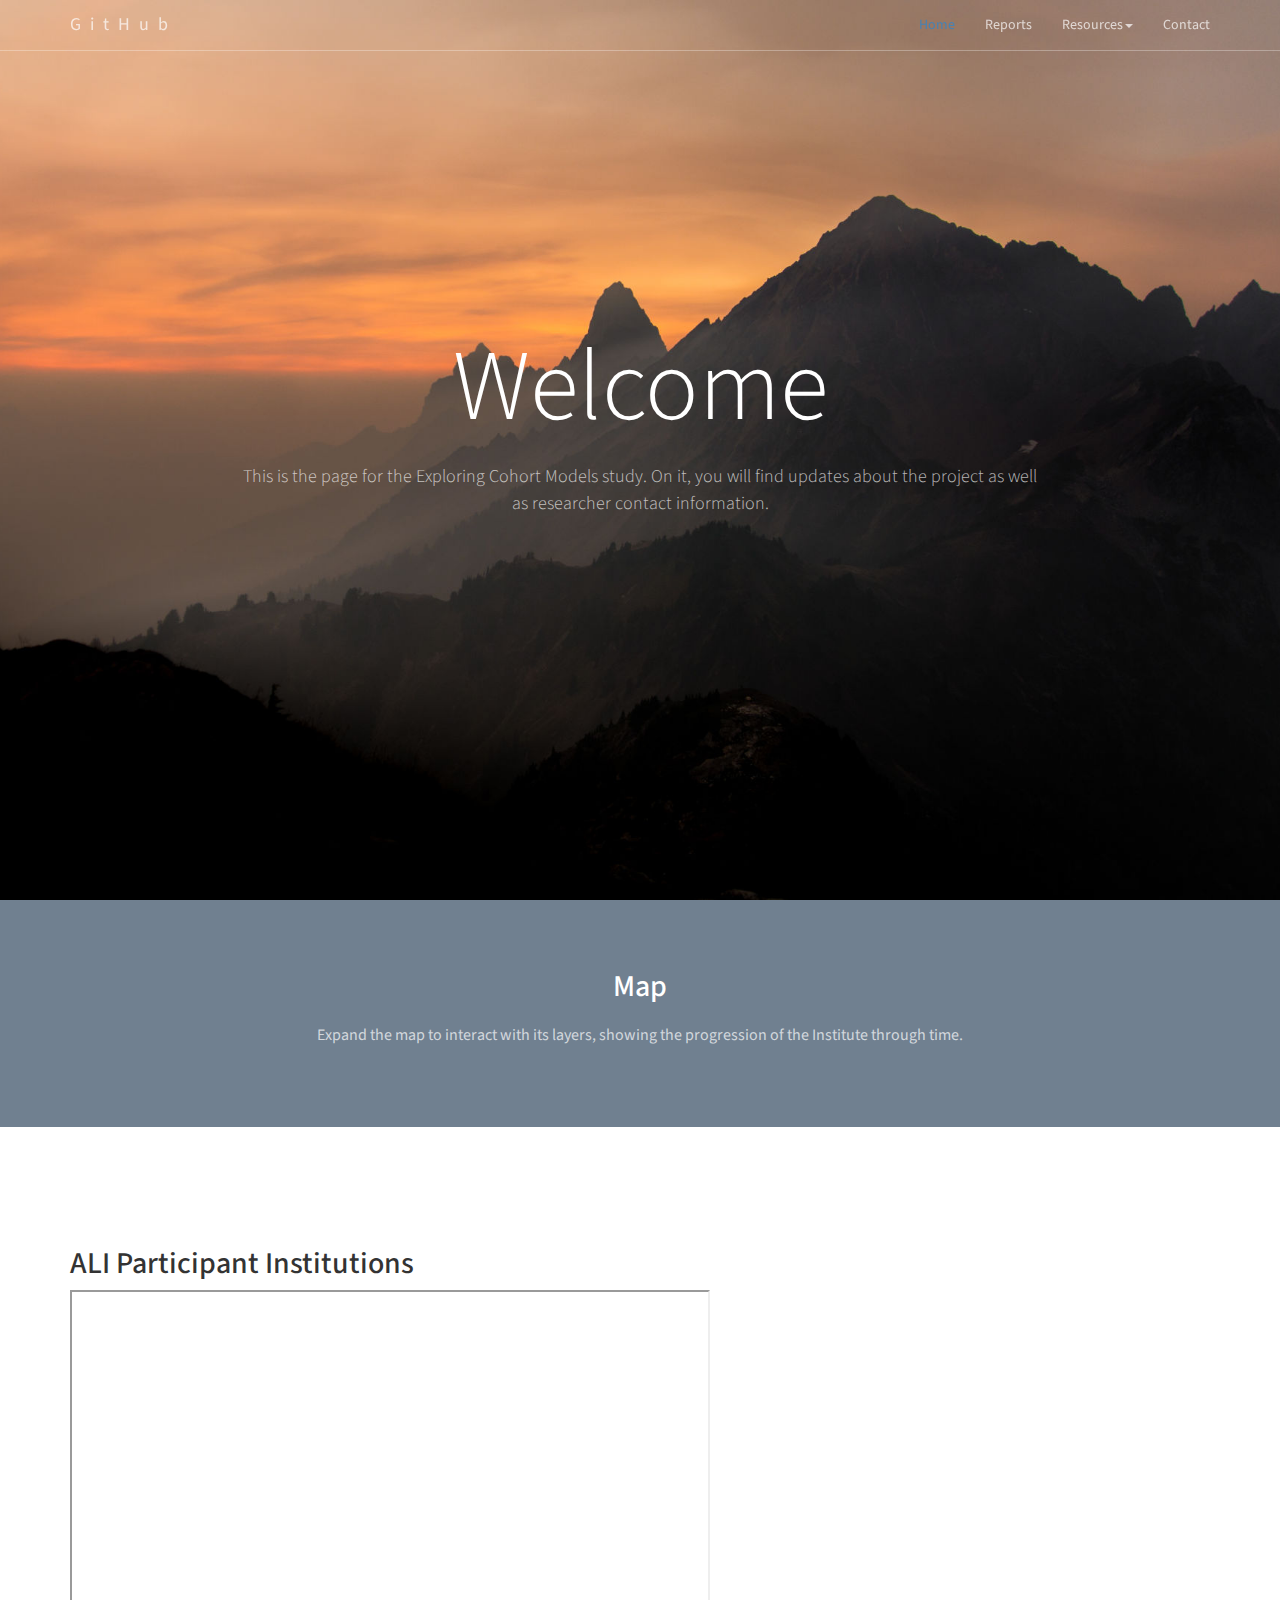
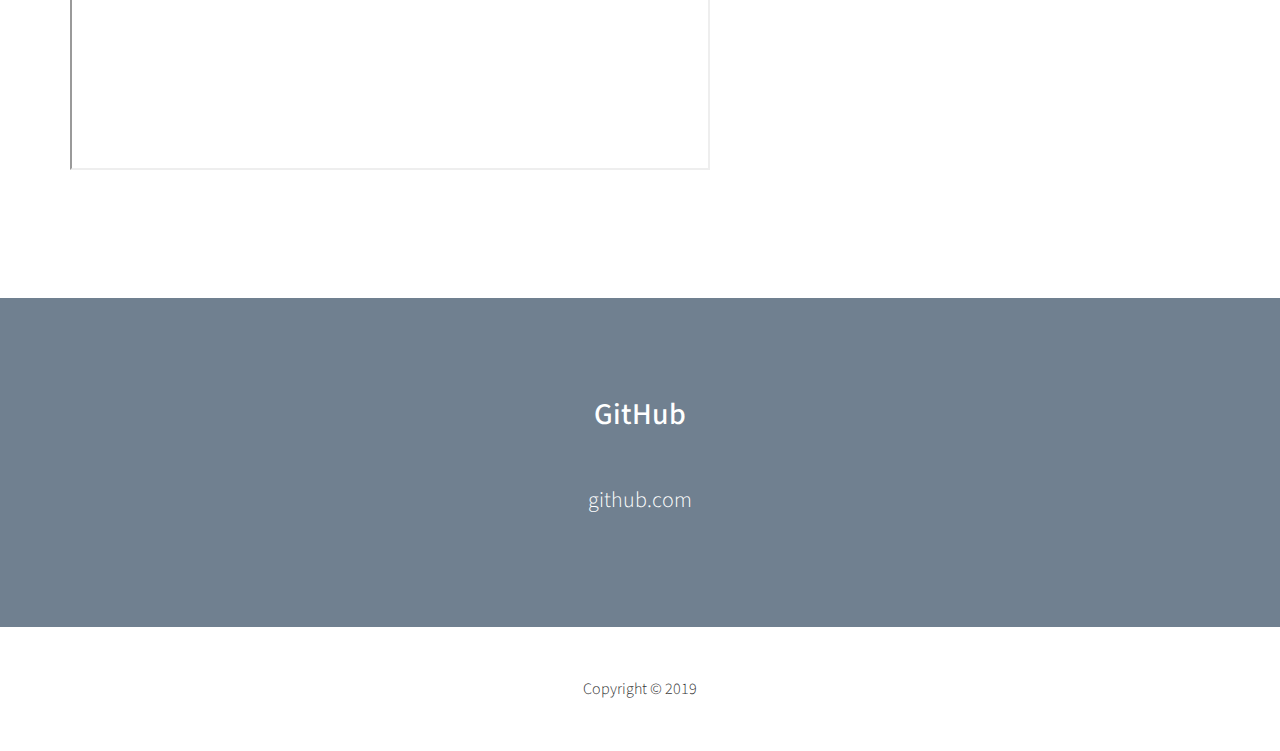
==== map.html @ ee44c3f0 "Create map.html" ====
<!DOCTYPE html>
<!-- Template by Quackit.com -->
<!-- Images by various sources under the Creative Commons CC0 license and/or the Creative Commons Zero license. 
Although you can use them, for a more unique website, replace these images with your own. -->
<html lang="en">

<head>

    <meta charset="utf-8">
    <meta http-equiv="X-UA-Compatible" content="IE=edge">
    <meta name="viewport" content="width=device-width, initial-scale=1">
    <!-- The above 3 meta tags *must* come first in the head; any other head content must come *after* these tags -->

    <title>Exploring Cohort Models</title>

    <!-- Bootstrap Core CSS -->
    <link href="css/bootstrap.min.css" rel="stylesheet">

    <!-- Custom CSS: You can use this stylesheet to override any Bootstrap styles and/or apply your own styles -->
    <link href="css/custom.css" rel="stylesheet">

    <!-- HTML5 Shim and Respond.js IE8 support of HTML5 elements and media queries -->
    <!-- WARNING: Respond.js doesn't work if you view the page via file:// -->
    <!--[if lt IE 9]>
        <script src="https://oss.maxcdn.com/libs/html5shiv/3.7.0/html5shiv.js"></script>
        <script src="https://oss.maxcdn.com/libs/respond.js/1.4.2/respond.min.js"></script>
    <![endif]-->

    <!-- Custom Fonts from Google -->
    <link href="https://fonts.googleapis.com/css?family=Source+Sans+Pro&display=swap" rel="stylesheet"> 
    
</head>

<body>

    <!-- Navigation -->
    <nav id="siteNav" class="navbar navbar-default navbar-fixed-top" role="navigation">
        <div class="container">
            <!-- Logo and responsive toggle -->
            <div class="navbar-header">
                <button type="button" class="navbar-toggle" data-toggle="collapse" data-target="#navbar">
                    <span class="sr-only">Toggle navigation</span>
                    <span class="icon-bar"></span>
                    <span class="icon-bar"></span>
                    <span class="icon-bar"></span>
                </button>
                <a class="navbar-brand" href="#">
                	<span class="logo"></span> 
                	GitHub
                </a>
            </div>
            <!-- Navbar links -->
            <div class="collapse navbar-collapse" id="navbar">
                <ul class="nav navbar-nav navbar-right">
                    <li class="active">
                        <a href="#">Home</a>
                    </li>
                    <li>
                        <a href="#">Reports</a>
                    </li>
					<li class="dropdown">
						<a href="#" class="dropdown-toggle" data-toggle="dropdown" role="button" aria-haspopup="true" aria-expanded="false">Resources<span class="caret"></span></a>
						<ul class="dropdown-menu" aria-labelledby="about-us">
							<li><a href="https://mccorkhillm.github.io/exploringcohort/map.html">Map</a></li>
							<li><a href="https://mccorkhillm.github.io/exploringcohort/timeline.html">Timeline</a></li>
						</ul>
					</li>
                    <li>
                        <a href="#">Contact</a>
                    </li>
                </ul>
                
            </div><!-- /.navbar-collapse -->
        </div><!-- /.container -->
    </nav>

	<!-- Header -->
    <header>
        <div class="header-content">
            <div class="header-content-inner">
                <h1>Welcome</h1>
                <p>This is the page for the Exploring Cohort Models study. On it, you will find updates about the project as well as researcher contact information.</p>
            </div>
        </div>
    </header>

	<!-- Intro Section -->
    <section class="intro">
        <div class="container">
            <div class="row">
                <div class="col-lg-8 col-lg-offset-2">
                	<span class="" style="font-size: 60px"></span>
                    <h2 class="section-heading">Map</h2>
                    <p class="text-light">Expand the map to interact with its layers, showing the progression of the Institute through time.</p>
                </div>
            </div>
        </div>
    </section>

	<!-- Content 1 -->
    <section class="content">
        <div class="container">
                        <h2 class="section-header">ALI Participant Institutions</h2>
                	<p class="lead text-muted"><iframe src="https://www.google.com/maps/d/embed?mid=1J71vO_fyIm6OOwicSfiOCU9dOtjZmXw9" width="640" height="480"></iframe></p>
        </div>
    </section>
    
	<!-- Footer -->
    <footer class="page-footer">
    
    	<!-- Contact Us -->
        <div class="contact">
        	<div class="container">
				<h2 class="section-heading">GitHub</h2>
				<p><span class=""></span><br>github.com</p>
        	</div>
        </div>
        	
        <!-- Copyright etc -->
        <div class="small-print">
        	<div class="container">
        		<p>Copyright &copy;  2019</p>
        	</div>
        </div>
        
    </footer>

    <!-- jQuery -->
    <script src="js/jquery-1.11.3.min.js"></script>

    <!-- Bootstrap Core JavaScript -->
    <script src="js/bootstrap.min.js"></script>

    <!-- Plugin JavaScript -->
    <script src="js/jquery.easing.min.js"></script>
    
    <!-- Custom Javascript -->
    <script src="js/custom.js"></script>

</body>

</html>
---- css/custom.css ----
html,
body {
    width: 100%;
    height: 100%;
    font-family: 'Source Sans Pro', sans-serif;
}

a {
    color: lightslategray;
    -webkit-transition: all .35s;
    -moz-transition: all .35s;
    transition: all .35s;
}

a:hover,
a:focus {
    color: darkslategrey;
}

p {
    font-size: 16px;
    line-height: 1.5;
}

header {
    position: relative;
    width: 100%;
    min-height: auto;
    text-align: center;
    color: #fff;
    background-image: url('../images/header.jpg');
    background-position: center;
    -webkit-background-size: cover;
    -moz-background-size: cover;
    background-size: cover;
    -o-background-size: cover;
}

header .header-content {
    position: relative;
    width: 100%;
    padding: 100px 15px 70px;
    text-align: center;
}

header .header-content .header-content-inner h1 {
    margin-top: 0;
    margin-bottom: 20px;
    font-size: 50px;
    font-weight: 300;
}

header .header-content .header-content-inner p {
    margin-bottom: 50px;
    font-size: 16px;
    font-weight: 300;
    color: rgba(255,255,255,.7);
}

@media(min-width:768px) {
    header {
        min-height: 100%;
    }

    header .header-content {
        position: absolute;
        top: 50%;
        padding: 0 50px;
        -webkit-transform: translateY(-50%);
        -ms-transform: translateY(-50%);
        transform: translateY(-50%);
    }

    header .header-content .header-content-inner {
        margin-right: auto;
        margin-left: auto;
        max-width: 1000px;
    }

	header .header-content .header-content-inner h1 {
    	font-size: 100px;
		}

    header .header-content .header-content-inner p {
        margin-right: auto;
        margin-left: auto;
        max-width: 80%;
        font-size: 18px;
    }
}

.section-heading {
    margin-top: 0;
    margin-bottom: 20px;
}

.intro {
	color: #fff;
    background-color: slategray;
    padding: 70px 0;
    text-align: center;
}

.content {
    padding: 100px 0;
}

.content-2 {
	color: #fff;
    background-color: #222;
}

.content-3 {
	padding: 20px 0 40px;
	text-align: center;
}

.promo,
.promo h3,
.promo a:link,
.promo a:visited,
.promo a:hover,
.promo a:active {
    color: white;
	text-shadow: 0px 0px 40px black;
    text-decoration: none;
}

.promo-item {
    height: 200px;
    line-height: 180px;
    text-align: center;
}

.promo-item:hover {
    background-size: 110%; 
    border: 10px solid rgba(255,255,255,0.3);
    line-height: 160px;
}

.promo-item h3 {
    font-size: 40px;
    display: inline-block;
    vertical-align: middle;
}

.item-1 {
	background: url('../images/writing.jpg');
	}
	
.item-2 {
	background: url('../images/concert.jpg');
	}
	
.item-3 {
	background: url('../images/pencil_sharpener.jpg');
	}
		
.item-1,
.item-2,
.item-3 {
	background-size: cover;
	background-position: 50% 50%;
	}

.page-footer {
	text-align: center;
	}

.page-footer .contact {
	padding: 100px 0;
	background-color: slategray;
	color: #fff;
	}

.page-footer .contact p {
	font-size: 22px;
	font-weight: 300;
	}
	
.content-3 .glyphicon,	
.page-footer .contact .glyphicon {
	font-size: 32px;
	font-weight: 700;
	}
		
.page-footer .small-print {
	padding: 50px 0 40px;
	font-weight: 300;
	}

.text-light {
    color: rgba(255,255,255,.7);
}

.navbar-default {
    border-color: rgba(34,34,34,.05);
    background-color: #fff;
    -webkit-transition: all .35s;
    -moz-transition: all .35s;
    transition: all .35s;
}

.navbar-default .navbar-header .navbar-brand {
    color: darkslategray;
}

.navbar-default .navbar-header .navbar-brand:hover,
.navbar-default .navbar-header .navbar-brand:focus {
    color: #eb3812;
}

.navbar-default .nav > li>a,
.navbar-default .nav>li>a:focus {
    color: #222;
}

.navbar-default .nav > li>a:hover,
.navbar-default .nav>li>a:focus:hover {
    color: lightslategray;
}

.navbar-default .nav > li.active>a,
.navbar-default .nav>li.active>a:focus {
    color: steelblue!important;
    background-color: transparent;
}

.navbar-default .nav > li.active>a:hover,
.navbar-default .nav>li.active>a:focus:hover {
    background-color: transparent;
}

@media(min-width:768px) {
    .navbar-default {
        border-color: rgba(255,255,255,.3);
        background-color: transparent;
    }

    .navbar-default .navbar-header .navbar-brand {
        color: rgba(255,255,255,.7);
        letter-spacing: 0.5em;
    }

    .navbar-default .navbar-header .navbar-brand:hover,
    .navbar-default .navbar-header .navbar-brand:focus {
        color: #fff;
    }

    .navbar-default .nav > li>a,
    .navbar-default .nav>li>a:focus {
        color: rgba(255,255,255,.7);
    }

    .navbar-default .nav > li>a:hover,
    .navbar-default .nav>li>a:focus:hover {
        color: #fff;
    }

    .navbar-default.affix {
        border-color: #fff;
        background-color: #fff;
        box-shadow: 0px 7px 20px 0px rgba(0,0,0,0.1);
    }

    .navbar-default.affix .navbar-header .navbar-brand {
        letter-spacing: 0;
        color: slategray;
    }

    .navbar-default.affix .navbar-header .navbar-brand:hover,
    .navbar-default.affix .navbar-header .navbar-brand:focus {
        color: #eb3812;
    }

    .navbar-default.affix .nav > li>a,
    .navbar-default.affix .nav>li>a:focus {
        color: #222;
    }

    .navbar-default.affix .nav > li>a:hover,
    .navbar-default.affix .nav>li>a:focus:hover {
        color: lightslategray;
    }
}

.btn-default {
    border-color: #fff;
    color: #222;
    background-color: #fff;
    -webkit-transition: all .35s;
    -moz-transition: all .35s;
    transition: all .35s;
}

.btn-default:hover,
.btn-default:focus,
.btn-default.focus,
.btn-default:active,
.btn-default.active,
.open > .dropdown-toggle.btn-default {
    border-color: #eee;
    color: #222;
    background-color: #eee;
}

.btn-default:active,
.btn-default.active,
.open > .dropdown-toggle.btn-default {
    background-image: none;
}

.btn-default.disabled,
.btn-default[disabled],
fieldset[disabled] .btn-default,
.btn-default.disabled:hover,
.btn-default[disabled]:hover,
fieldset[disabled] .btn-default:hover,
.btn-default.disabled:focus,
.btn-default[disabled]:focus,
fieldset[disabled] .btn-default:focus,
.btn-default.disabled.focus,
.btn-default[disabled].focus,
fieldset[disabled] .btn-default.focus,
.btn-default.disabled:active,
.btn-default[disabled]:active,
fieldset[disabled] .btn-default:active,
.btn-default.disabled.active,
.btn-default[disabled].active,
fieldset[disabled] .btn-default.active {
    border-color: #fff;
    background-color: #fff;
}

.btn-default .badge {
    color: #fff;
    background-color: #222;
}

.btn-primary {
    border-color: slategray;
    color: #fff;
    background-color: slategray;
    -webkit-transition: all .35s;
    -moz-transition: all .35s;
    transition: all .35s;
}

.btn-primary:hover,
.btn-primary:focus,
.btn-primary.focus,
.btn-primary:active,
.btn-primary.active,
.open > .dropdown-toggle.btn-primary {
    border-color: darkslategray;
    color: #fff;
    background-color: darkslategray;
}

.btn-primary:active,
.btn-primary.active,
.open > .dropdown-toggle.btn-primary {
    background-image: none;
}

.btn-primary.disabled,
.btn-primary[disabled],
fieldset[disabled] .btn-primary,
.btn-primary.disabled:hover,
.btn-primary[disabled]:hover,
fieldset[disabled] .btn-primary:hover,
.btn-primary.disabled:focus,
.btn-primary[disabled]:focus,
fieldset[disabled] .btn-primary:focus,
.btn-primary.disabled.focus,
.btn-primary[disabled].focus,
fieldset[disabled] .btn-primary.focus,
.btn-primary.disabled:active,
.btn-primary[disabled]:active,
fieldset[disabled] .btn-primary:active,
.btn-primary.disabled.active,
.btn-primary[disabled].active,
fieldset[disabled] .btn-primary.active {
    border-color: slategray;
    background-color: slategray;
}

.btn-primary .badge {
    color: darkslategray;
    background-color: #fff;
}


.btn {
    border-radius: 300px;
    text-transform: uppercase;
}

.btn-lg {
    padding: 15px 30px;
}

::-moz-selection {
    text-shadow: none;
    color: #fff;
    background: #222;
}

::selection {
    text-shadow: none;
    color: #fff;
    background: #222;
}

img::selection {
    color: #fff;
    background: 0 0;
}

img::-moz-selection {
    color: #fff;
    background: 0 0;
}

.text-primary {
    color: lightslategray;
}

.bg-primary {
    background-color: darkslategray;
}
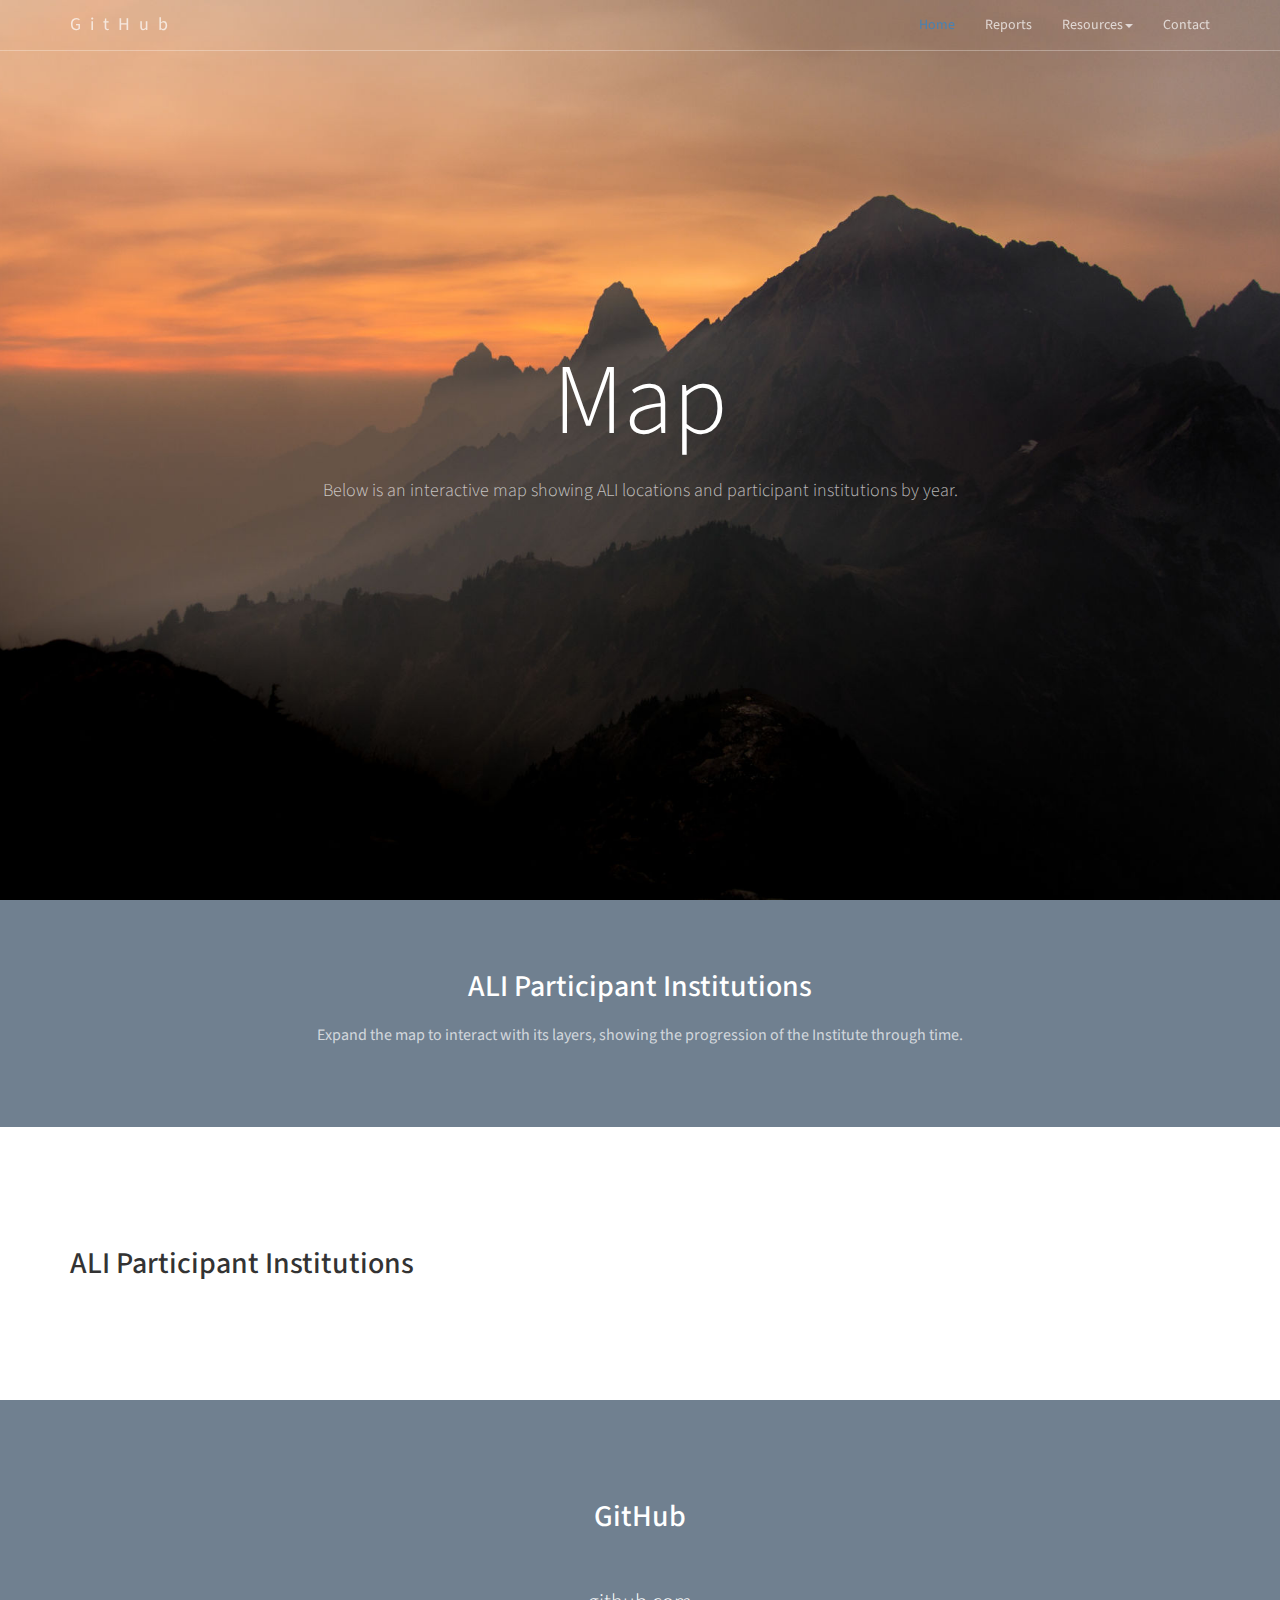
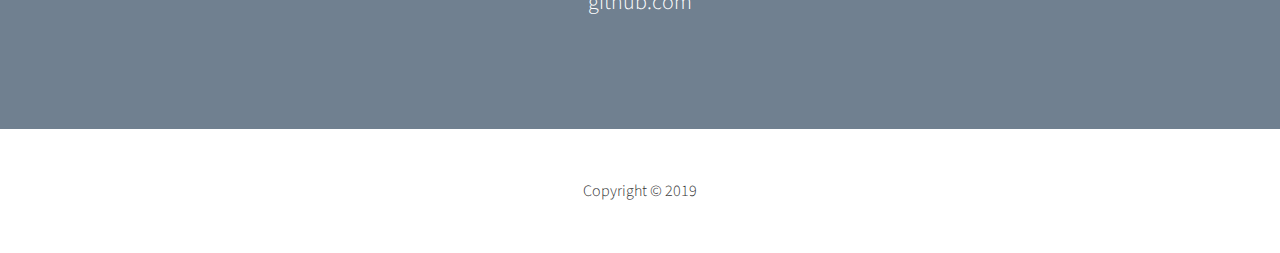
==== commit 819b3553: "Update map.html" ====
--- a/map.html
+++ b/map.html
@@ -53,16 +53,16 @@
             <div class="collapse navbar-collapse" id="navbar">
                 <ul class="nav navbar-nav navbar-right">
                     <li class="active">
-                        <a href="#">Home</a>
+                        <a href="https://mccorkhillm.github.io/exploringcohorttest/index.html">Home</a>
                     </li>
                     <li>
-                        <a href="#">Reports</a>
+			<a href="https://mccorkhillm.github.io/exploringcohorttest/reports.html">Reports</a>
                     </li>
 					<li class="dropdown">
 						<a href="#" class="dropdown-toggle" data-toggle="dropdown" role="button" aria-haspopup="true" aria-expanded="false">Resources<span class="caret"></span></a>
 						<ul class="dropdown-menu" aria-labelledby="about-us">
-							<li><a href="https://mccorkhillm.github.io/exploringcohort/map.html">Map</a></li>
-							<li><a href="https://mccorkhillm.github.io/exploringcohort/timeline.html">Timeline</a></li>
+							<li><a href="https://mccorkhillm.github.io/exploringcohorttest/map.html">Map</a></li>
+							<li><a href="https://mccorkhillm.github.io/exploringcohorttest/timeline.html">Timeline</a></li>
 						</ul>
 					</li>
                     <li>
@@ -78,8 +78,8 @@
     <header>
         <div class="header-content">
             <div class="header-content-inner">
-                <h1>Welcome</h1>
-                <p>This is the page for the Exploring Cohort Models study. On it, you will find updates about the project as well as researcher contact information.</p>
+                <h1>Map</h1>
+                <p>Below is an interactive map showing ALI locations and participant institutions by year.</p>
             </div>
         </div>
     </header>
@@ -90,8 +90,8 @@
             <div class="row">
                 <div class="col-lg-8 col-lg-offset-2">
                 	<span class="" style="font-size: 60px"></span>
-                    <h2 class="section-heading">Map</h2>
-                    <p class="text-light">Expand the map to interact with its layers, showing the progression of the Institute through time.</p>
+                    <h2 class="section-heading">ALI Participant Institutions</h2>
+                    <p class="text-light">Expand the map to interact with its layers, showing the progression of the Institute through time.<br<iframe src="https://www.google.com/maps/d/embed?mid=1J71vO_fyIm6OOwicSfiOCU9dOtjZmXw9" width="640" height="480"></iframe></p>
                 </div>
             </div>
         </div>
@@ -101,7 +101,7 @@
     <section class="content">
         <div class="container">
                         <h2 class="section-header">ALI Participant Institutions</h2>
-                	<p class="lead text-muted"><iframe src="https://www.google.com/maps/d/embed?mid=1J71vO_fyIm6OOwicSfiOCU9dOtjZmXw9" width="640" height="480"></iframe></p>
+                	<p class="lead text-muted"></p>
         </div>
     </section>
     
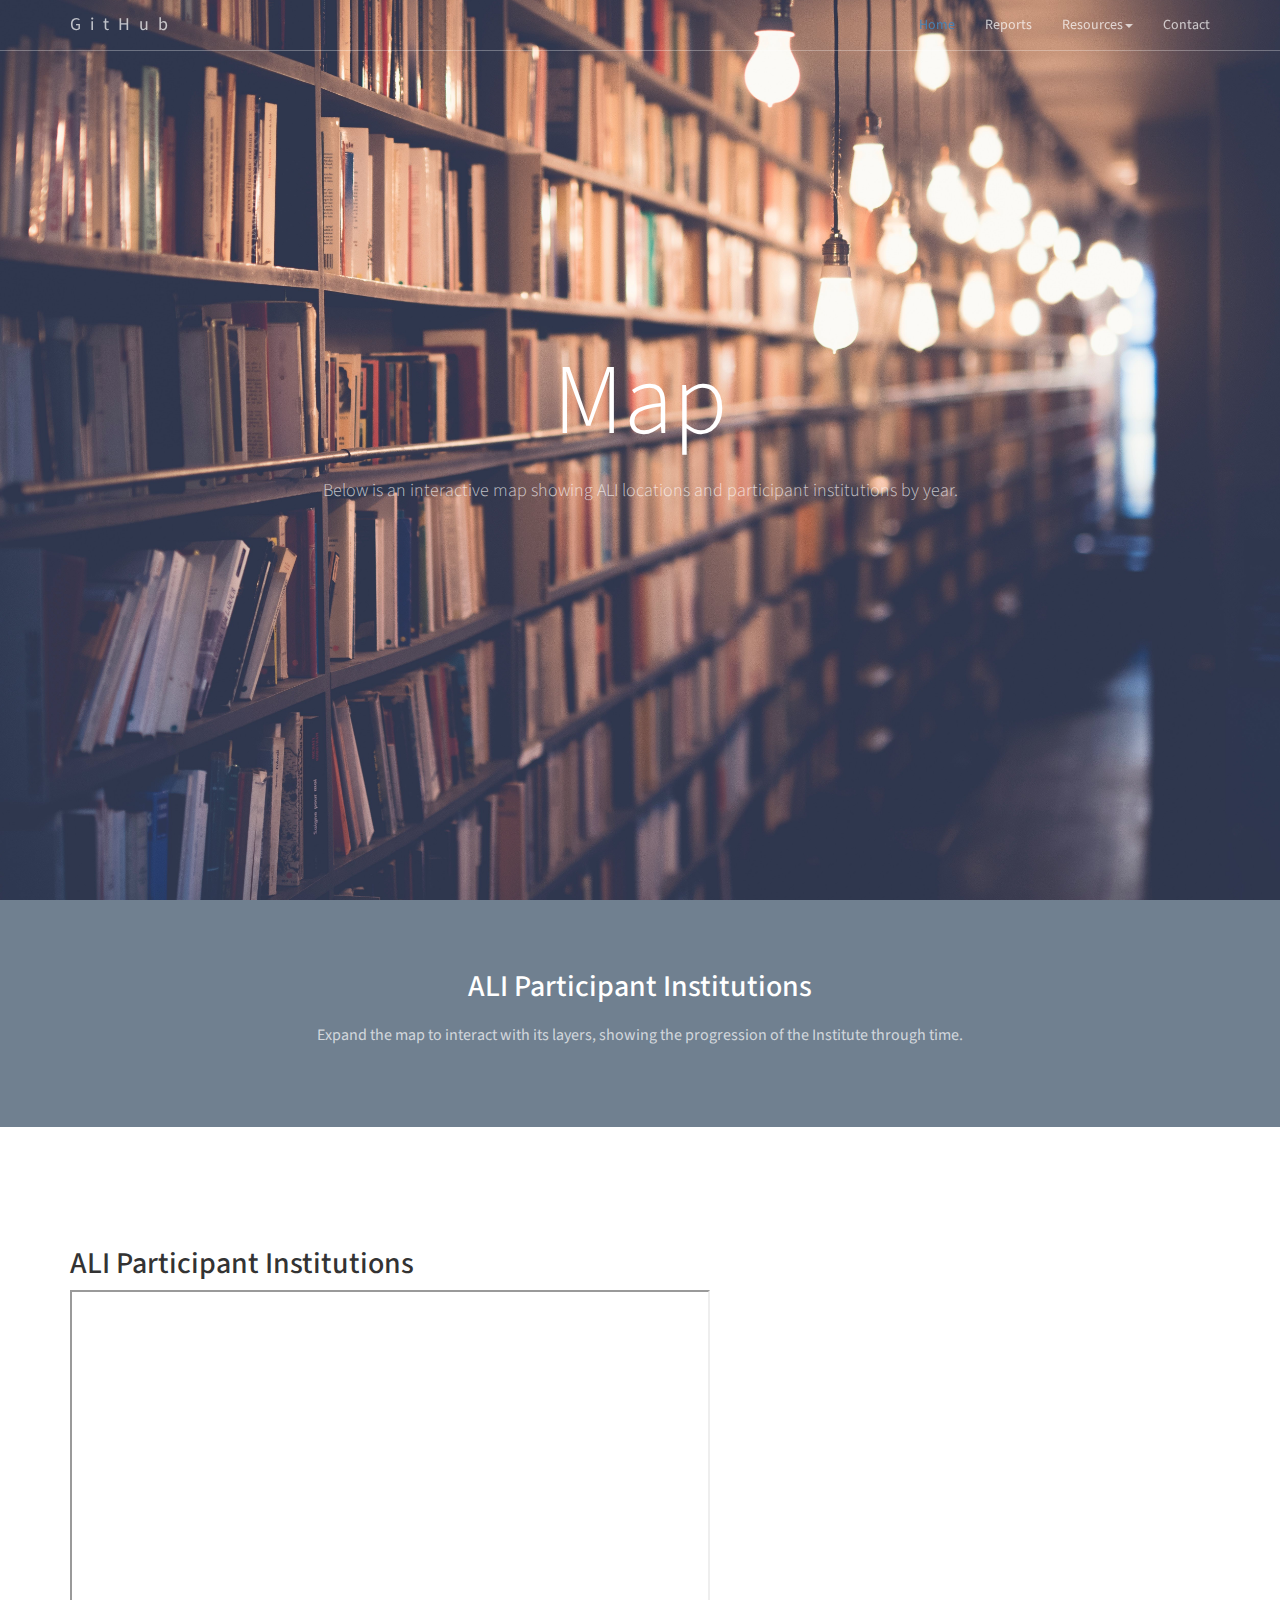
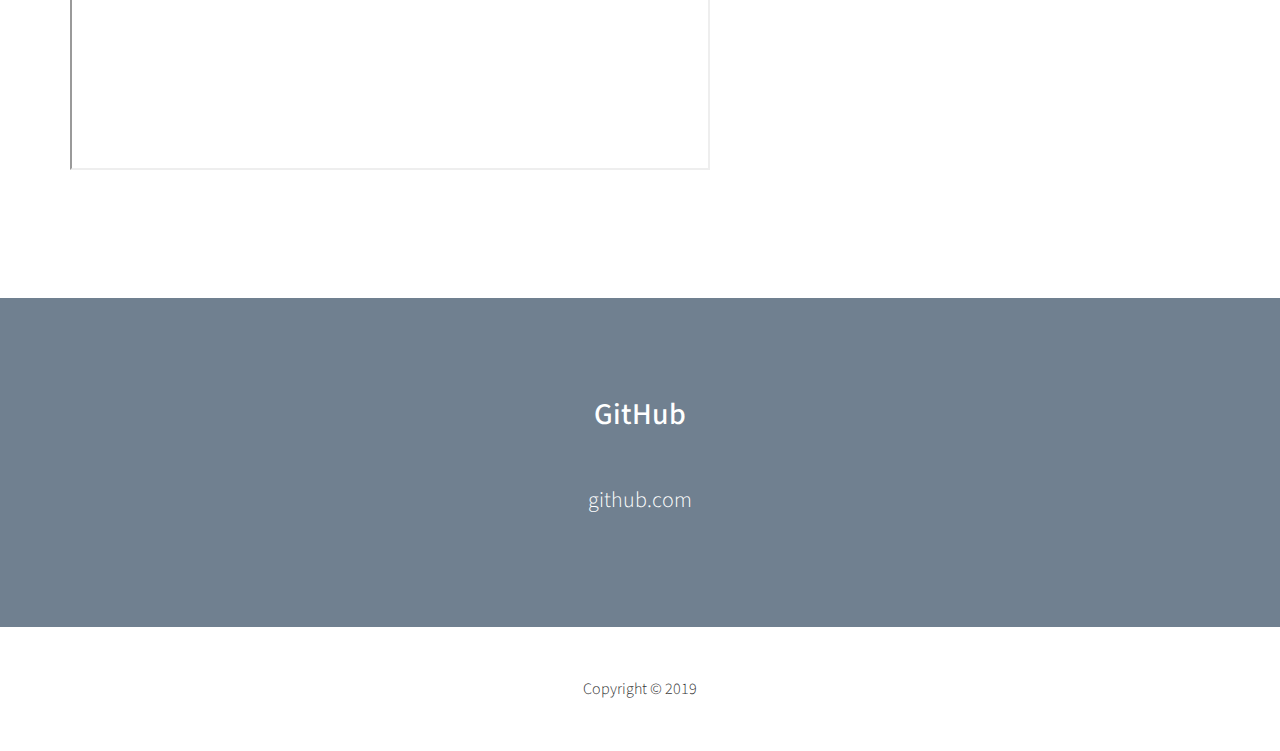
==== commit 3543e434: "Update map.html" ====
--- a/map.html
+++ b/map.html
@@ -91,7 +91,7 @@
                 <div class="col-lg-8 col-lg-offset-2">
                 	<span class="" style="font-size: 60px"></span>
                     <h2 class="section-heading">ALI Participant Institutions</h2>
-                    <p class="text-light">Expand the map to interact with its layers, showing the progression of the Institute through time.<br<iframe src="https://www.google.com/maps/d/embed?mid=1J71vO_fyIm6OOwicSfiOCU9dOtjZmXw9" width="640" height="480"></iframe></p>
+                    <p class="text-light">Expand the map to interact with its layers, showing the progression of the Institute through time.</p>
                 </div>
             </div>
         </div>
@@ -101,7 +101,7 @@
     <section class="content">
         <div class="container">
                         <h2 class="section-header">ALI Participant Institutions</h2>
-                	<p class="lead text-muted"></p>
+                	<p class="lead text-muted"><iframe src="https://www.google.com/maps/d/embed?mid=1J71vO_fyIm6OOwicSfiOCU9dOtjZmXw9" width="640" height="480"></iframe></p>
         </div>
     </section>
     
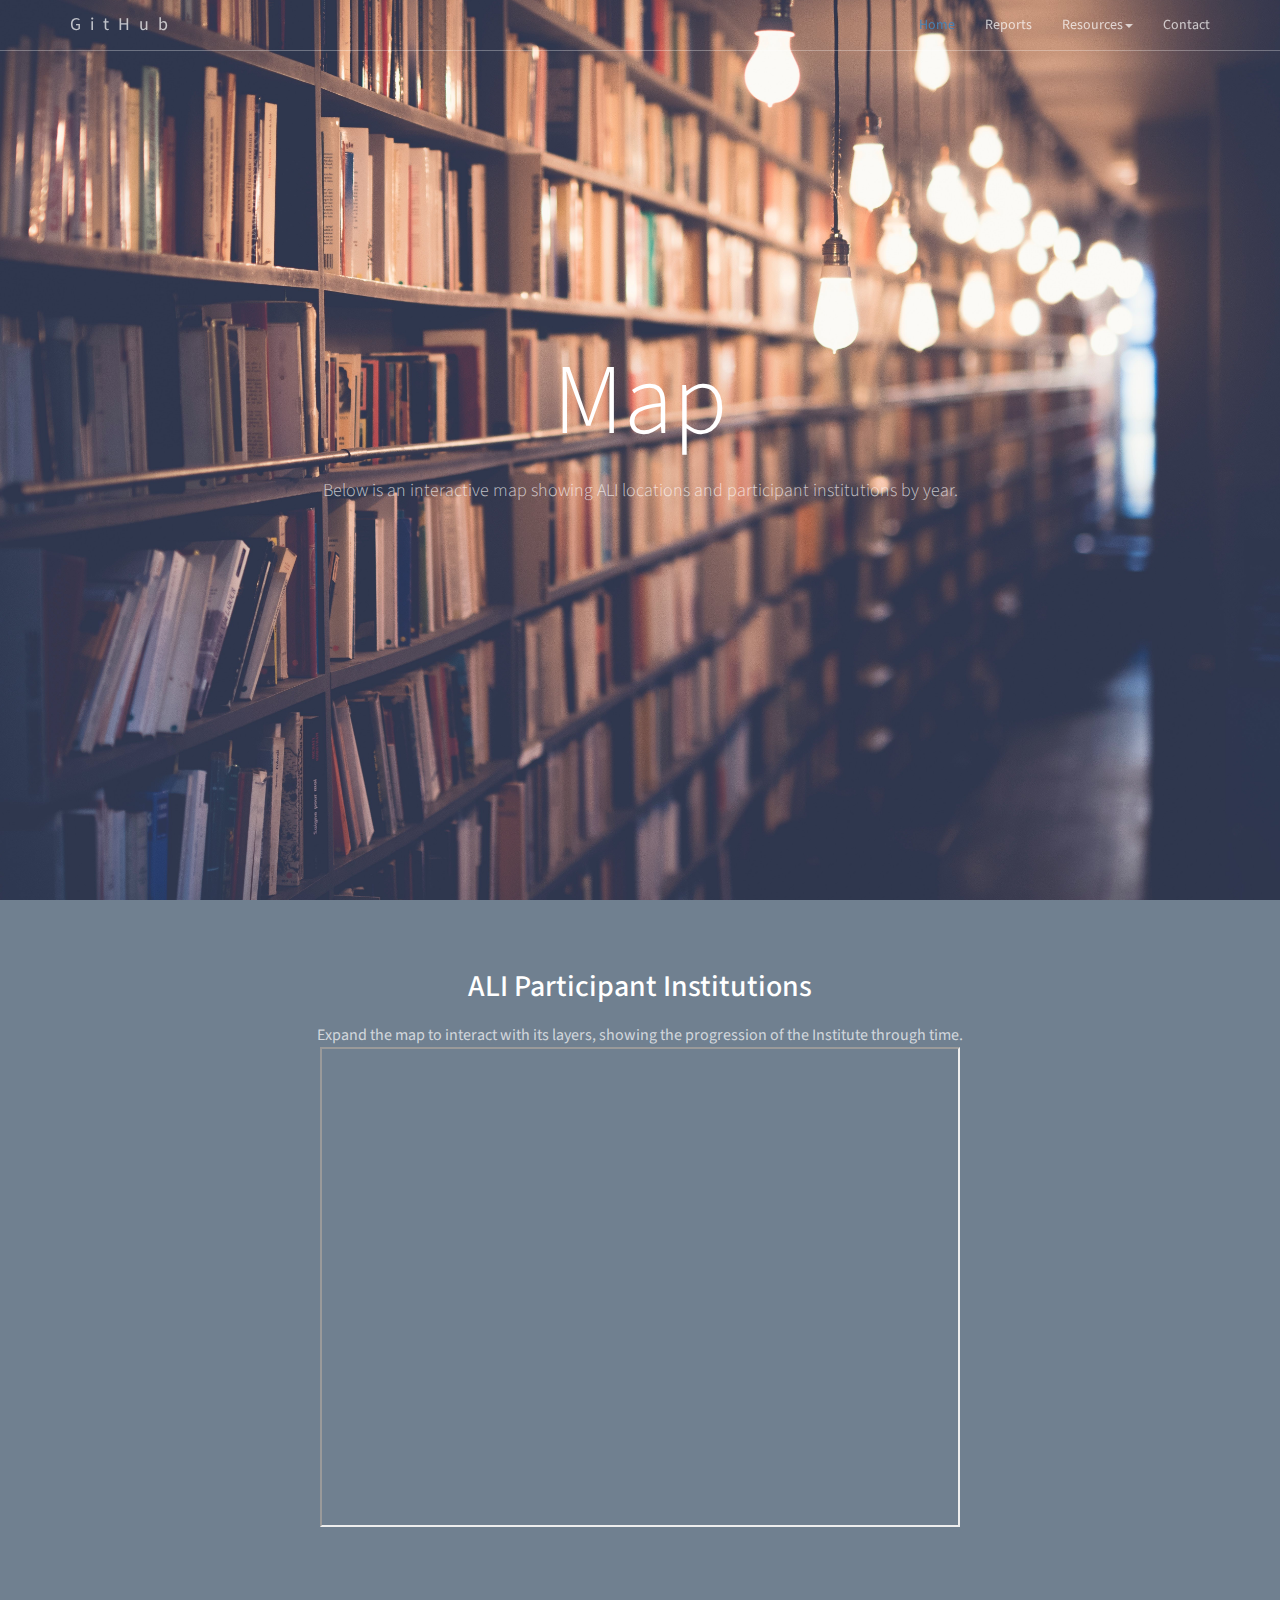
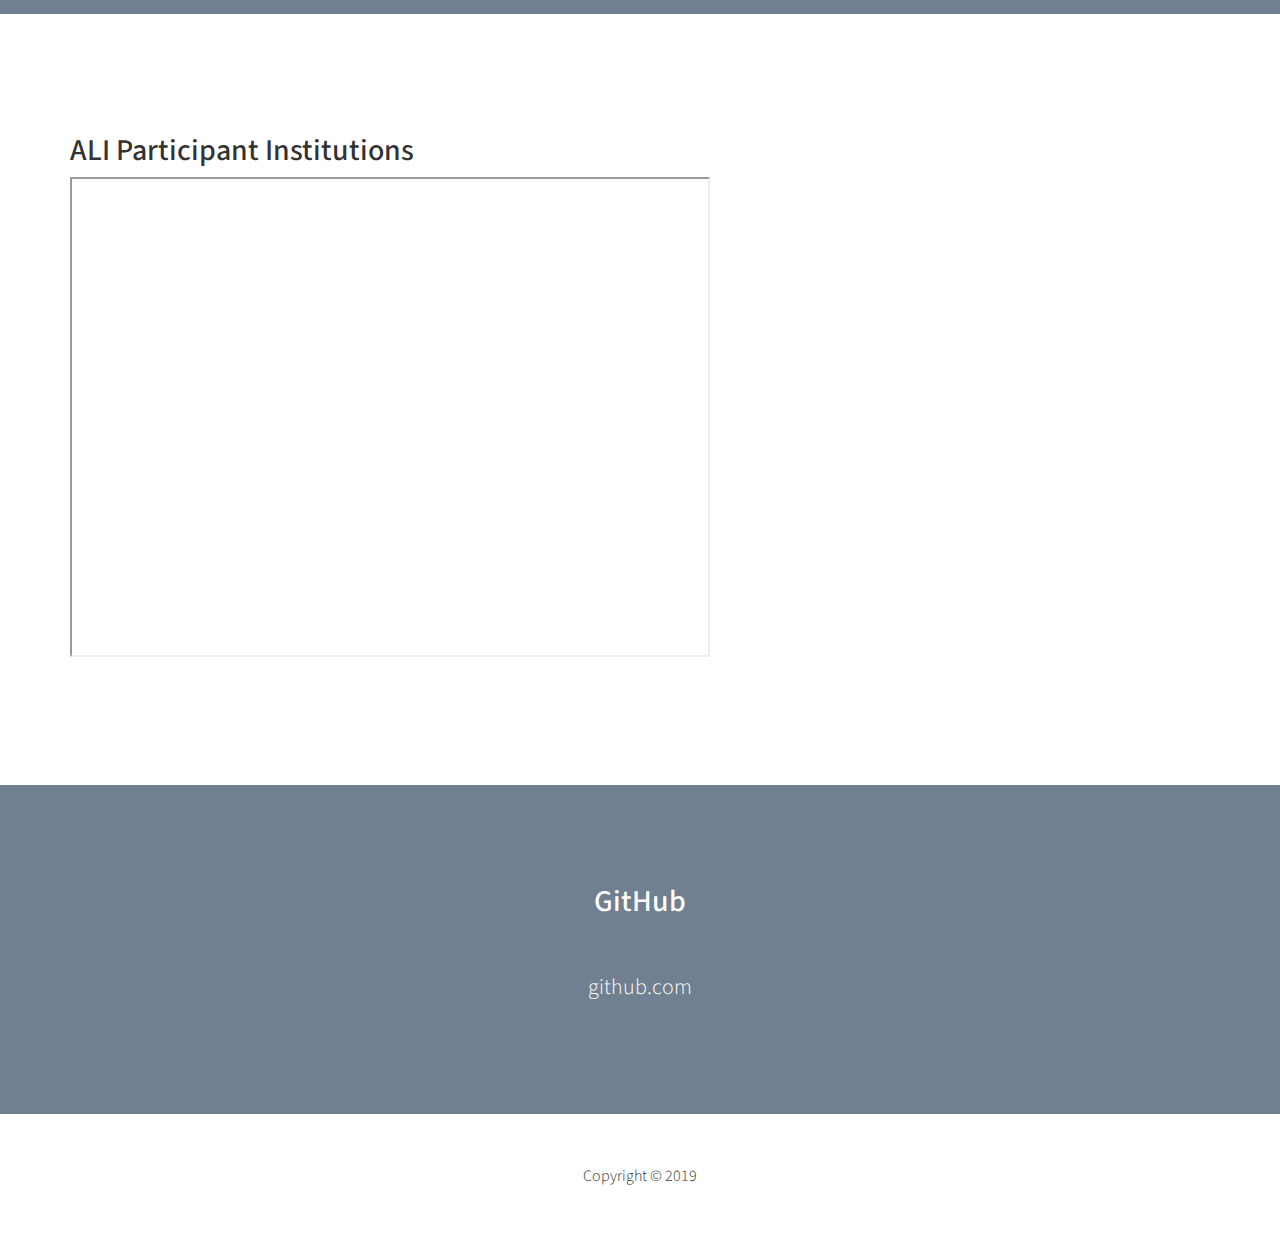
==== commit 9160ac6c: "Update map.html" ====
--- a/map.html
+++ b/map.html
@@ -91,7 +91,7 @@
                 <div class="col-lg-8 col-lg-offset-2">
                 	<span class="" style="font-size: 60px"></span>
                     <h2 class="section-heading">ALI Participant Institutions</h2>
-                    <p class="text-light">Expand the map to interact with its layers, showing the progression of the Institute through time.</p>
+                    <p class="text-light">Expand the map to interact with its layers, showing the progression of the Institute through time.<br><iframe src="https://www.google.com/maps/d/embed?mid=1J71vO_fyIm6OOwicSfiOCU9dOtjZmXw9" width="640" height="480"></iframe></p>
                 </div>
             </div>
         </div>
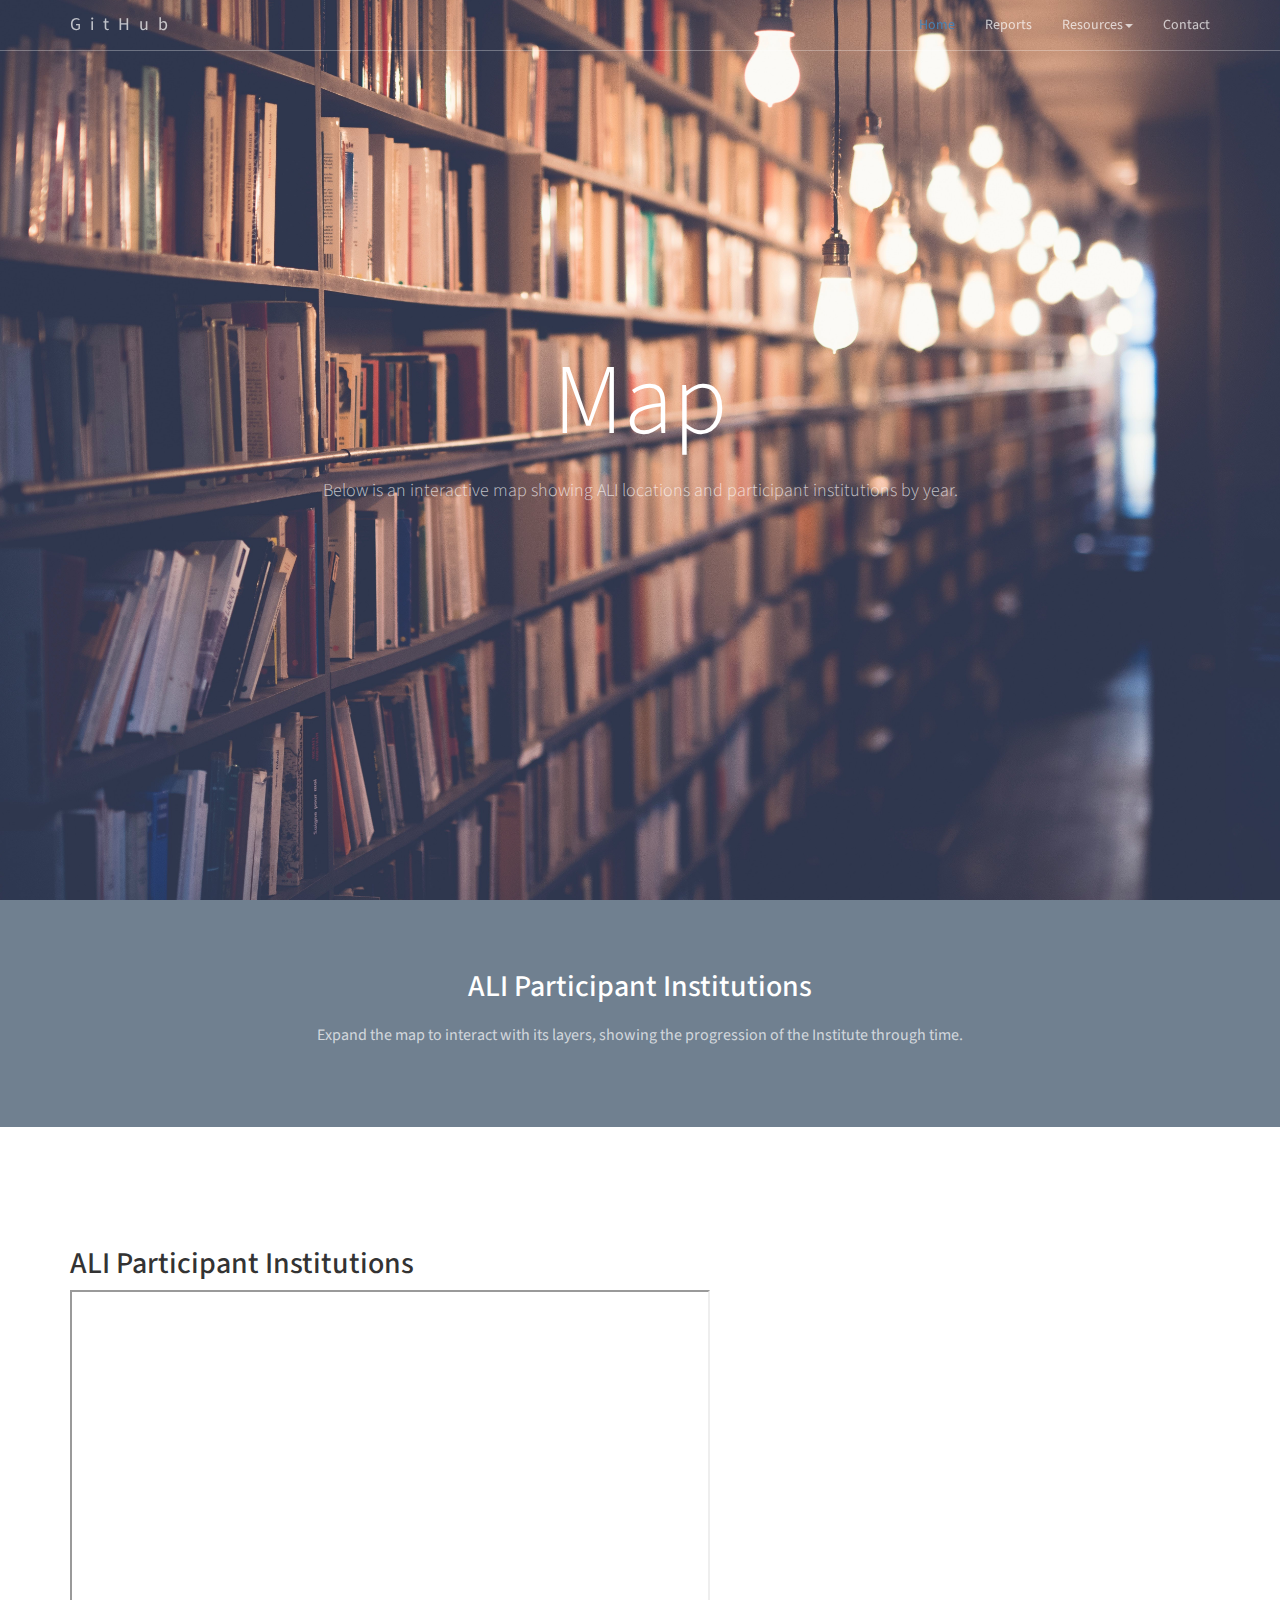
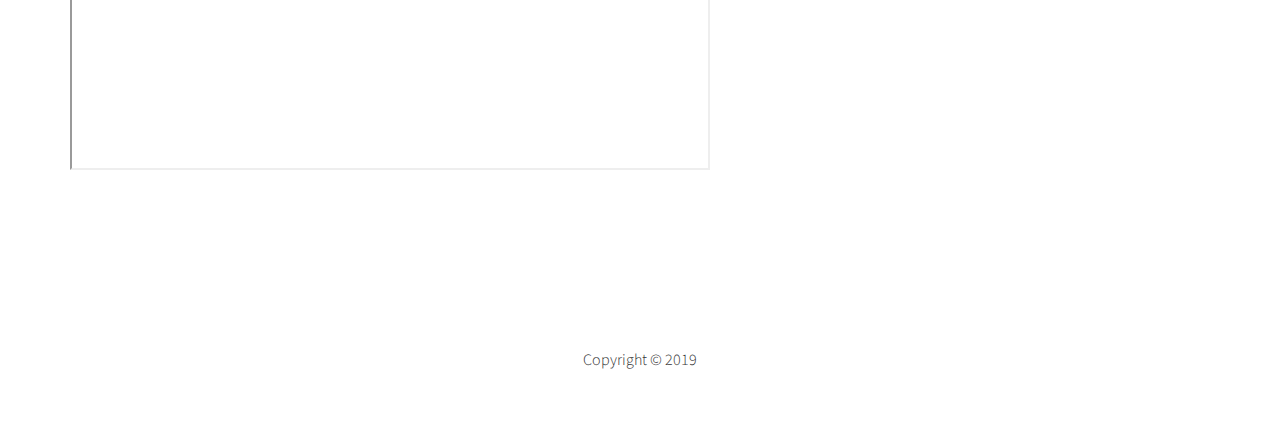
==== commit c356292c: "Update map.html" ====
--- a/map.html
+++ b/map.html
@@ -91,7 +91,7 @@
                 <div class="col-lg-8 col-lg-offset-2">
                 	<span class="" style="font-size: 60px"></span>
                     <h2 class="section-heading">ALI Participant Institutions</h2>
-                    <p class="text-light">Expand the map to interact with its layers, showing the progression of the Institute through time.<br><iframe src="https://www.google.com/maps/d/embed?mid=1J71vO_fyIm6OOwicSfiOCU9dOtjZmXw9" width="640" height="480"></iframe></p>
+                    <p class="text-light">Expand the map to interact with its layers, showing the progression of the Institute through time.</p>
                 </div>
             </div>
         </div>
@@ -108,14 +108,7 @@
 	<!-- Footer -->
     <footer class="page-footer">
     
-    	<!-- Contact Us -->
-        <div class="contact">
-        	<div class="container">
-				<h2 class="section-heading">GitHub</h2>
-				<p><span class=""></span><br>github.com</p>
-        	</div>
-        </div>
-        	
+          	
         <!-- Copyright etc -->
         <div class="small-print">
         	<div class="container">
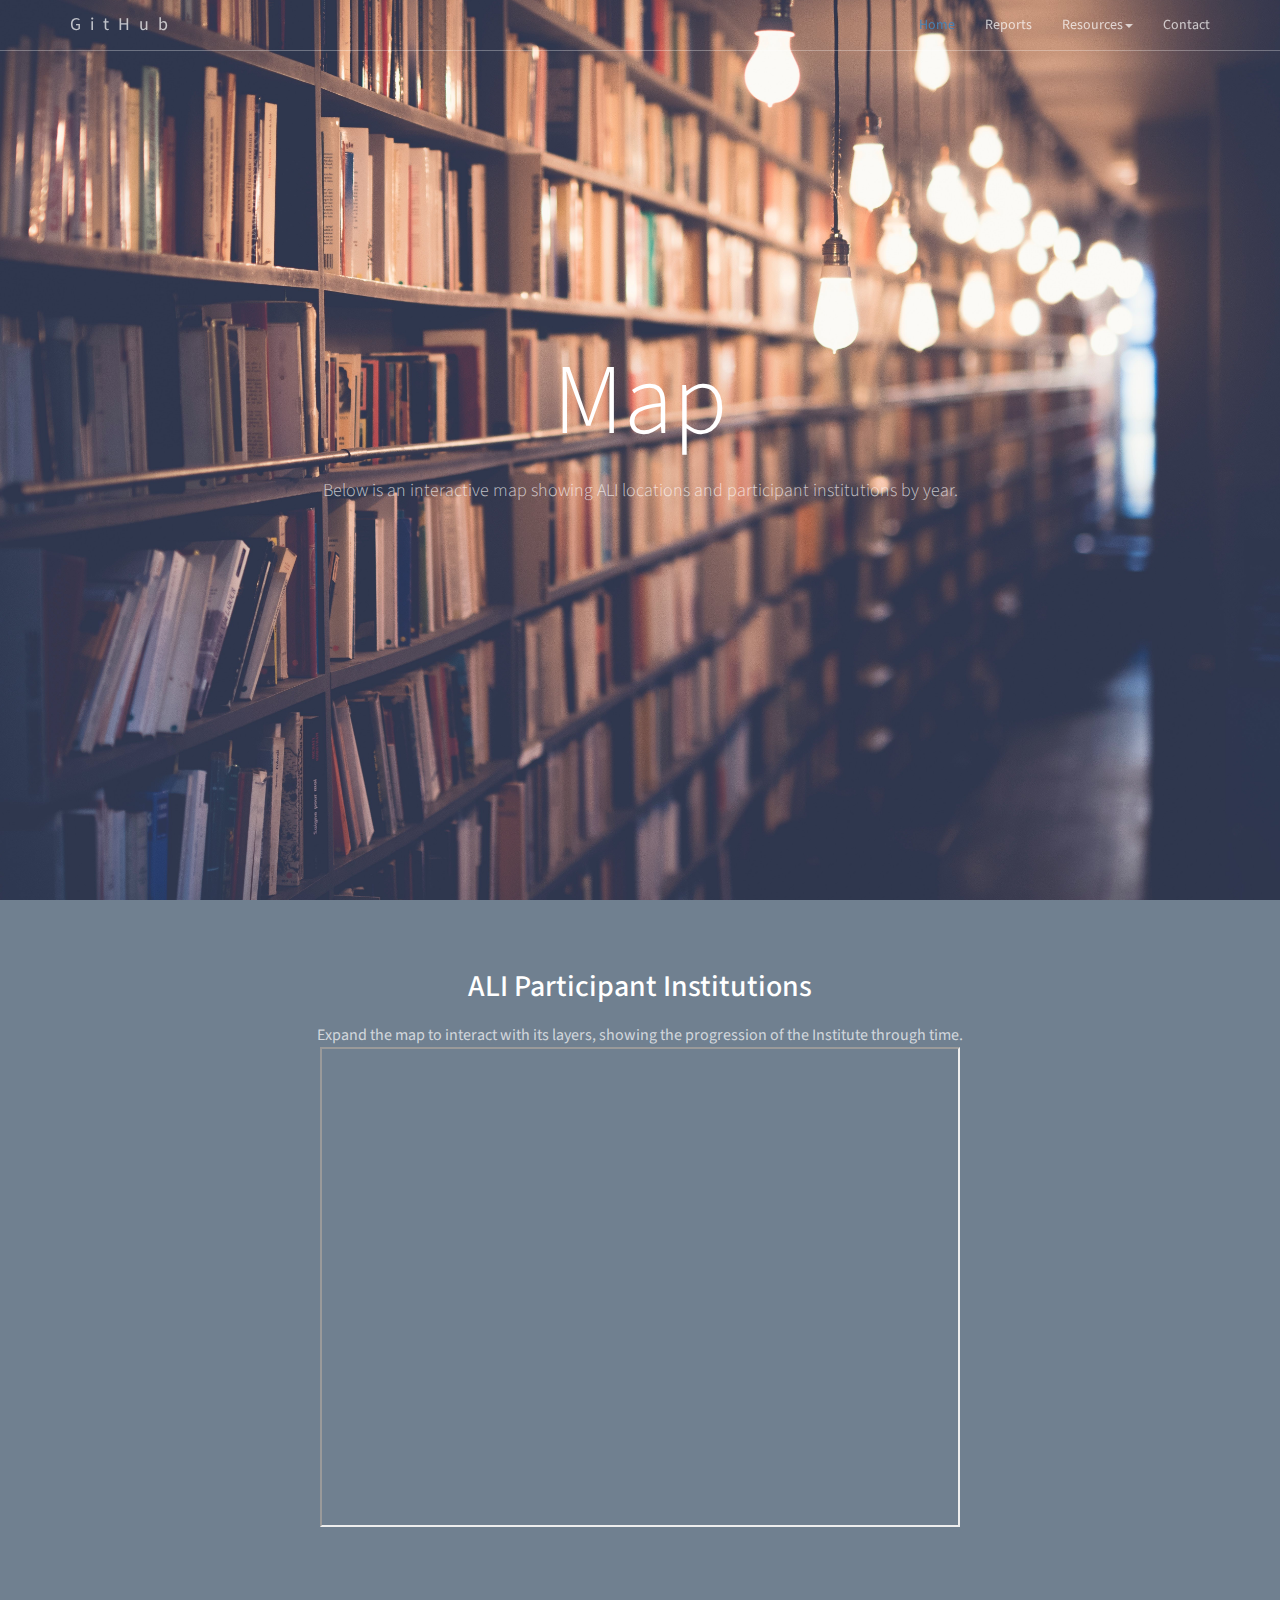
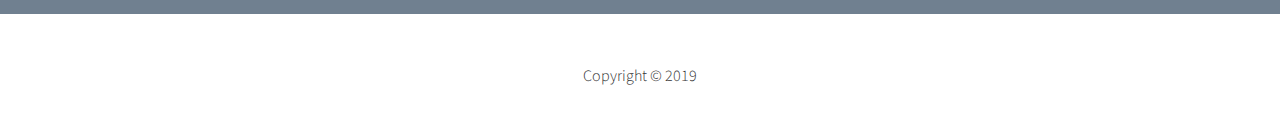
==== commit 086cb92b: "Update map.html" ====
--- a/map.html
+++ b/map.html
@@ -91,20 +91,13 @@
                 <div class="col-lg-8 col-lg-offset-2">
                 	<span class="" style="font-size: 60px"></span>
                     <h2 class="section-heading">ALI Participant Institutions</h2>
-                    <p class="text-light">Expand the map to interact with its layers, showing the progression of the Institute through time.</p>
+                    <p class="text-light">Expand the map to interact with its layers, showing the progression of the Institute through time.<br><iframe src="https://www.google.com/maps/d/embed?mid=1J71vO_fyIm6OOwicSfiOCU9dOtjZmXw9" width="640" height="480"></iframe></p>
                 </div>
             </div>
         </div>
     </section>
 
-	<!-- Content 1 -->
-    <section class="content">
-        <div class="container">
-                        <h2 class="section-header">ALI Participant Institutions</h2>
-                	<p class="lead text-muted"><iframe src="https://www.google.com/maps/d/embed?mid=1J71vO_fyIm6OOwicSfiOCU9dOtjZmXw9" width="640" height="480"></iframe></p>
-        </div>
-    </section>
-    
+	    
 	<!-- Footer -->
     <footer class="page-footer">
     
